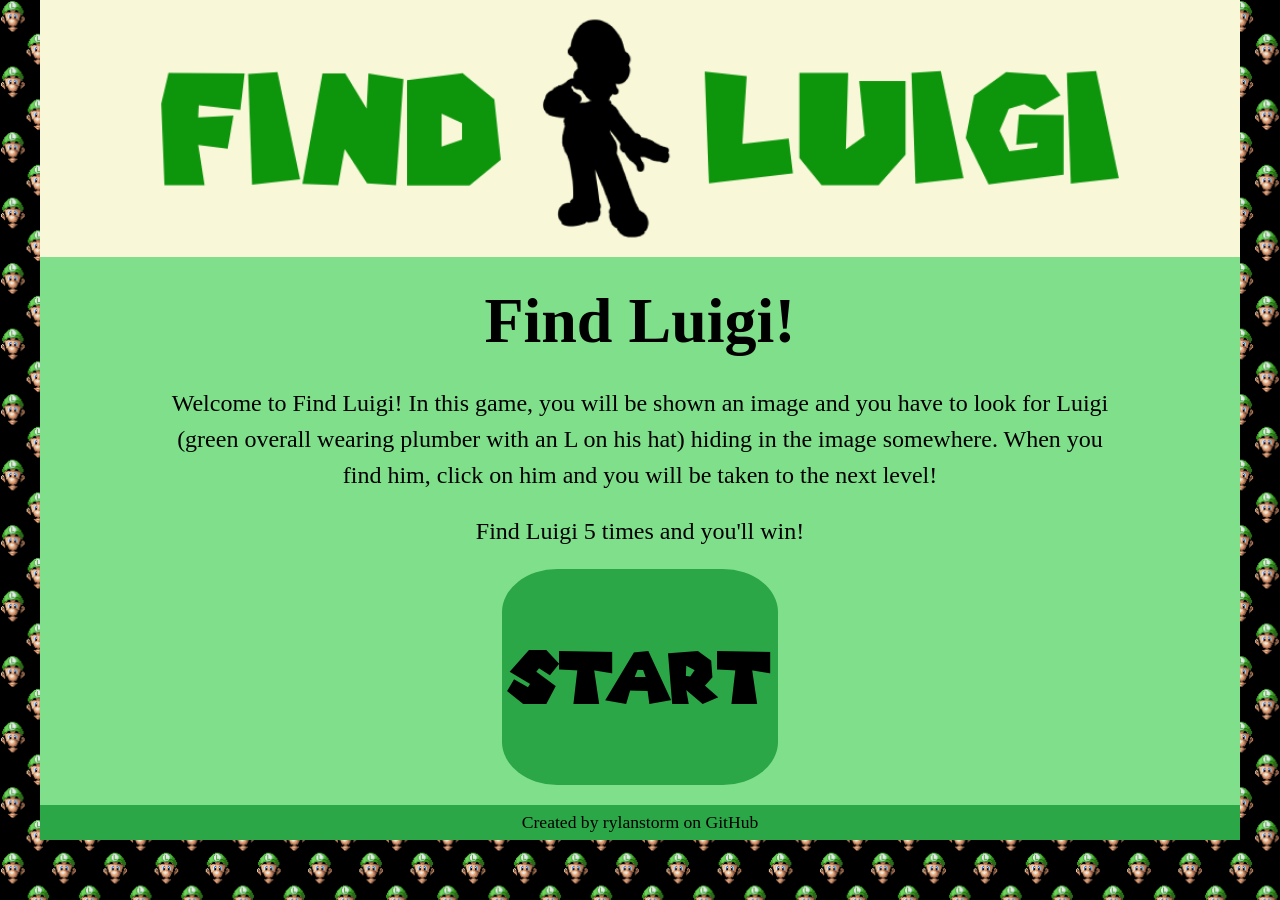
==== index.html @ 0771d49f "first commit" ====
<!DOCTYPE html>
<html>
<head>
    <!-- 
    Find Luigi Game Project
    By rylanstorm
     -->
    <meta charset="utf-8">
    <title>Find Luigi</title>
    <link href="./css/reset.css" rel="stylesheet" />
    <link href="./css/findluigistyle.css" rel="stylesheet" />
</head>

<body>
<header>
    <a href="./index.html"><img src="./photo/findluigi.png" alt="Find Luigi"></a> 
</header>
<h1>Find Luigi!</h1>
<p>
    Welcome to Find Luigi! In this game, you will be shown an image and you have to look for Luigi (green overall wearing plumber with an L on his hat) hiding in the image somewhere. When you find him, click on him and you will be taken to the next level!
</p>
<p>
    Find Luigi 5 times and you'll win!
</p>
<p id="start">
    <a href="./html/level1.html">Start</a>
</p>
<footer>Created by rylanstorm on GitHub</footer>
</body>
</html>
---- css/findluigistyle.css ----
@charset "utf-8";

@font-face {
    font-family: "Super Mario 256";
    src: url(../font/SuperMario256.ttf);
}

/* Find Luigi Main Style Sheet */

html {
    background: black;
    background-image: url(../photo/luigipattern.png);
    background-size: 4%;
}



body {
    background: rgb(127, 223, 139);
    margin-left: auto;
    margin-right: auto;
    width: 1200px;
}



header {
    background: #f8f8d8;
}

header img {
    display: block;
    margin-left: auto;
    margin-right: auto;
    width: 80%;
}

img {
    display: block;
    margin-left: auto;
    margin-right: auto;
}

li {
    background-color: rgb(44, 167, 71);
    display: block;
    font-size: 2em;
    float: left;
    text-align: center;
    width: 16.667%;
    line-height: 1.5em;
}

li a {
    color: white;
}


h1 {
    font-size: 4em;
    font-family: Tahoma;
    line-height: 2em;
    text-align: center;
}

p {
    margin: 0% 10%;
    margin-bottom: 20px;
    line-height: 1.5em;
    font-size: 1.5em;
    font-family: Tahoma;
    text-align: center;
}

p#start {
    background-color: rgb(44, 167, 71);
    margin-left: auto;
    margin-right: auto;
    width: 23%;
    border-radius: 20%;
}

p#start a {
    text-decoration: none;
    color: black;
    line-height: 3em;
    font-size: 3em;
    font-family: "Super Mario 256";
}

p#start a:active {
    color: black
}



footer {
    background-color: rgb(44, 167, 71);
    text-align: center;
    line-height: 2em;
    font-size: 1.1em;
}
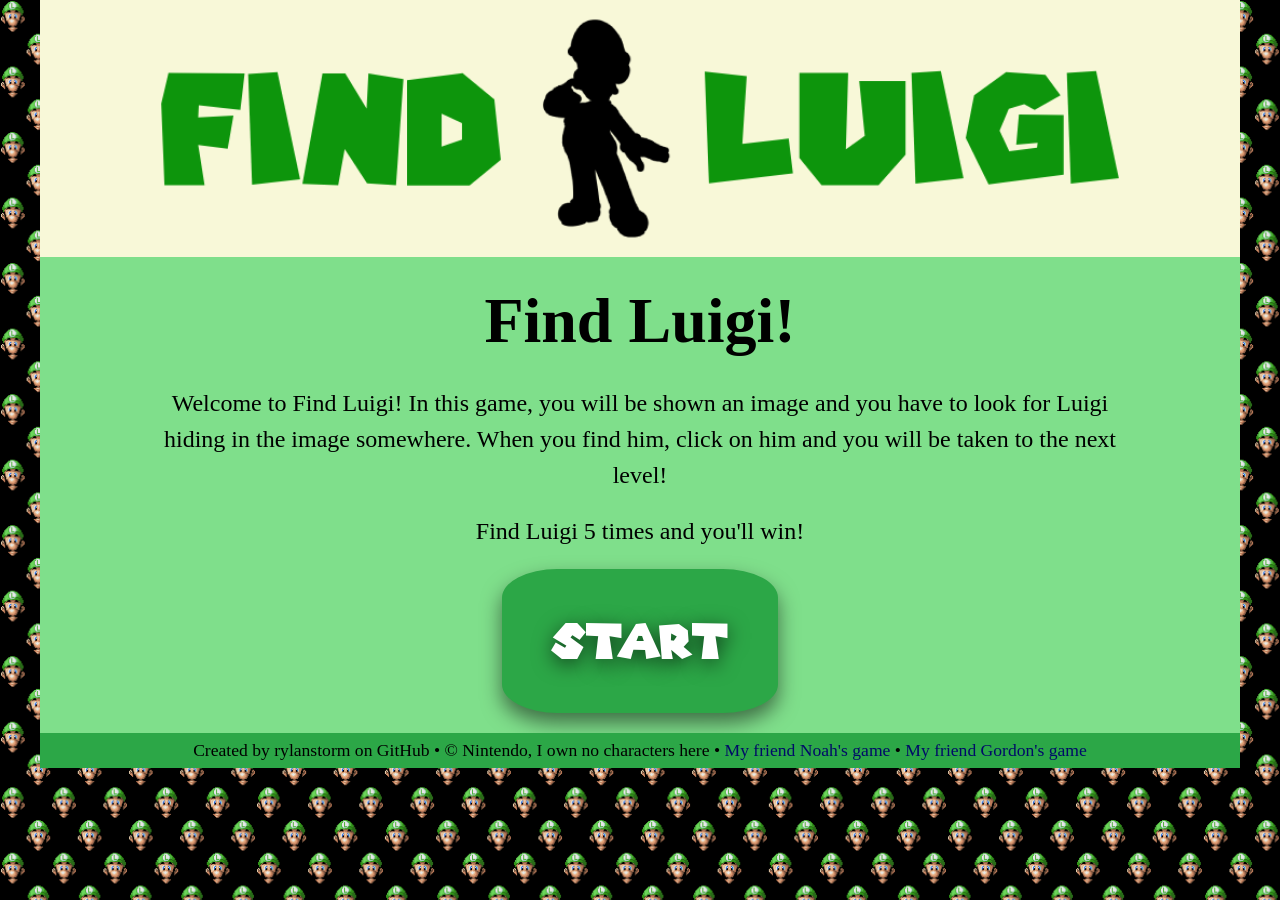
==== commit 59d0d862: "link style sheets to levels, scale them, and finish style sheet styling" ====
--- a/index.html
+++ b/index.html
@@ -1,30 +1,31 @@
 <!DOCTYPE html>
 <html>
-<head>
-    <!-- 
-    Find Luigi Game Project
-    By rylanstorm
-     -->
-    <meta charset="utf-8">
-    <title>Find Luigi</title>
-    <link href="./css/reset.css" rel="stylesheet" />
-    <link href="./css/findluigistyle.css" rel="stylesheet" />
-</head>
+    <head>
+        <!-- 
+        Find Luigi Game Project
+        By rylanstorm
+        index front page
+        -->
+        <meta charset="utf-8">
+        <title>Find Luigi</title>
+        <link href="./css/reset.css" rel="stylesheet" />
+        <link href="./css/findluigistyle.css" rel="stylesheet" />
+    </head>
+    <body>
+        <header>
+            <a href="./index.html"><img src="./photo/findluigi.png" alt="Find Luigi"></a> 
+        </header>
+        <h1>Find Luigi!</h1>
+        <p>
+            Welcome to Find Luigi! In this game, you will be shown an image and you have to look for Luigi hiding in the image somewhere. When you find him, click on him and you will be taken to the next level!
+        </p>
 
-<body>
-<header>
-    <a href="./index.html"><img src="./photo/findluigi.png" alt="Find Luigi"></a> 
-</header>
-<h1>Find Luigi!</h1>
-<p>
-    Welcome to Find Luigi! In this game, you will be shown an image and you have to look for Luigi (green overall wearing plumber with an L on his hat) hiding in the image somewhere. When you find him, click on him and you will be taken to the next level!
-</p>
-<p>
-    Find Luigi 5 times and you'll win!
-</p>
-<p id="start">
-    <a href="./html/level1.html">Start</a>
-</p>
-<footer>Created by rylanstorm on GitHub</footer>
-</body>
+        <p>
+            Find Luigi 5 times and you'll win!
+        </p>
+        <p id="start">
+            <a href="./html/level1.html">Start</a>
+        </p>
+        <footer>Created by rylanstorm on GitHub &#8226; &copy; Nintendo, I own no characters here &#8226; <a href="./index.html">My friend Noah's game</a> &#8226; <a href="./index.html">My friend Gordon's game</a></footer>
+    </body>
 </html>
--- a/css/findluigistyle.css
+++ b/css/findluigistyle.css
@@ -41,9 +41,12 @@
     margin-right: auto;
 }
 
+img#dance {
+    width: 30%;
+}
+
 li {
     background-color: rgb(44, 167, 71);
-    display: block;
     font-size: 2em;
     float: left;
     text-align: center;
@@ -58,9 +61,10 @@
 
 h1 {
     font-size: 4em;
-    font-family: Tahoma;
+    font-family: Verdana;
     line-height: 2em;
     text-align: center;
+    font-weight: bold;
 }
 
 p {
@@ -68,8 +72,18 @@
     margin-bottom: 20px;
     line-height: 1.5em;
     font-size: 1.5em;
-    font-family: Tahoma;
+    font-family: Verdana;
     text-align: center;
+}
+
+footer a {
+    text-decoration: none;
+    color: rgb(0, 10, 104)
+}
+
+footer a:hover {
+    text-decoration: underline;
+    color: rgb(0, 10, 104)
 }
 
 p#start {
@@ -78,14 +92,16 @@
     margin-right: auto;
     width: 23%;
     border-radius: 20%;
+    box-shadow: 0px 10px 20px rgba(0,0,0,.5);
 }
 
 p#start a {
     text-decoration: none;
-    color: black;
+    color: white;
     line-height: 3em;
-    font-size: 3em;
+    font-size: 2em;
     font-family: "Super Mario 256";
+    text-shadow: 0px 5px 20px rgba(0,0,0,.6);
 }
 
 p#start a:active {
@@ -99,4 +115,51 @@
     text-align: center;
     line-height: 2em;
     font-size: 1.1em;
-}+}
+
+
+/* WEGA STYLE */
+
+html#wega {
+    background: black;
+    background-image: url(../photo/wegapattern.png);
+    background-size: 4%;
+}
+
+body#wega {
+    background: rgb(215, 127, 223);
+    margin-left: auto;
+    margin-right: auto;
+    width: 1200px;
+}
+
+img#wega{
+    width: 40%;
+}
+
+p#wega {
+    background-color: rgb(147, 44, 167);
+    margin-left: auto;
+    margin-right: auto;
+    width: 23%;
+    border-radius: 20%;
+}
+
+p#wega a {
+    text-decoration: none;
+    color: black;
+    line-height: 3em;
+    font-size: 2em;
+    font-family: "Super Mario 256";
+}
+
+p#wega a:active {
+    color: black
+}
+
+footer#wega {
+    background-color: rgb(147, 44, 167);
+    text-align: center;
+    line-height: 2em;
+    font-size: 1.1em;
+}
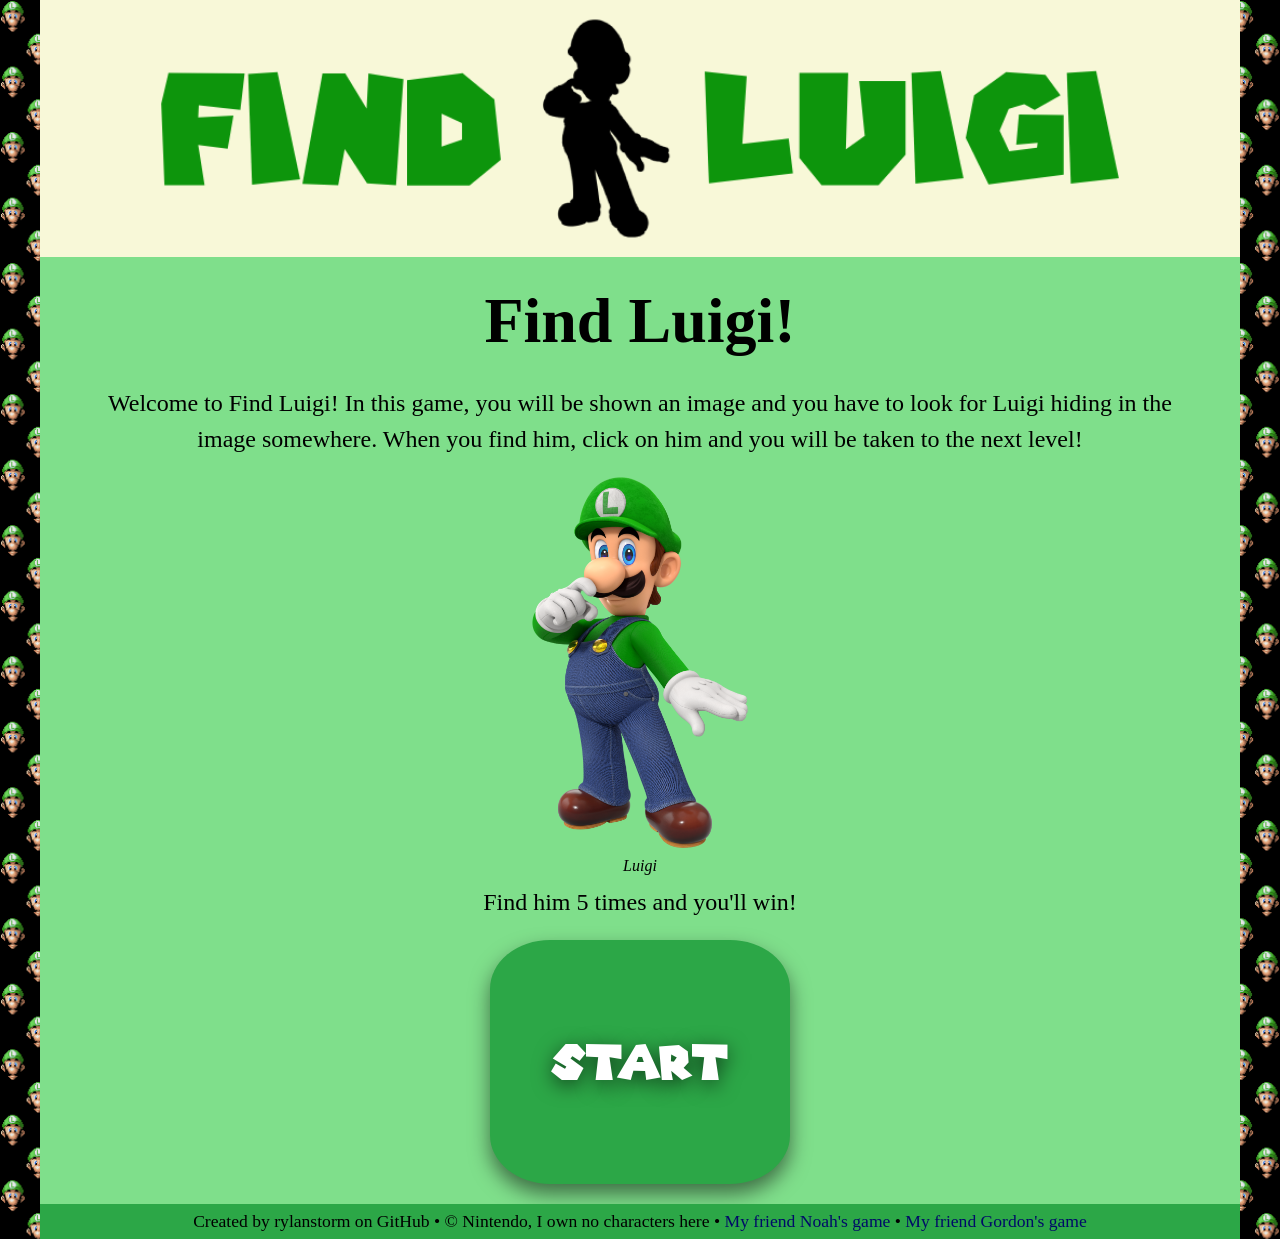
==== commit 424f20ef: "update README, tweak css (start button), add luigi photo in index" ====
--- a/index.html
+++ b/index.html
@@ -5,6 +5,7 @@
         Find Luigi Game Project
         By rylanstorm
         index front page
+        10/1/2026
         -->
         <meta charset="utf-8">
         <title>Find Luigi</title>
@@ -19,9 +20,12 @@
         <p>
             Welcome to Find Luigi! In this game, you will be shown an image and you have to look for Luigi hiding in the image somewhere. When you find him, click on him and you will be taken to the next level!
         </p>
-
+        <figure>
+            <img id="luigi" src="./photo/luigi.png" alt="Luigi" />
+            <figcaption>Luigi</figcaption>
+        </figure>
         <p>
-            Find Luigi 5 times and you'll win!
+            Find him 5 times and you'll win!
         </p>
         <p id="start">
             <a href="./html/level1.html">Start</a>
--- a/css/findluigistyle.css
+++ b/css/findluigistyle.css
@@ -5,7 +5,11 @@
     src: url(../font/SuperMario256.ttf);
 }
 
-/* Find Luigi Main Style Sheet */
+/*
+Find Luigi Main Style Sheet
+rylanstorm
+10/2/2026
+*/
 
 html {
     background: black;
@@ -45,6 +49,10 @@
     width: 30%;
 }
 
+img#luigi {
+    width: 18%;
+}
+
 li {
     background-color: rgb(44, 167, 71);
     font-size: 2em;
@@ -56,6 +64,7 @@
 
 li a {
     color: white;
+    text-decoration: none;
 }
 
 
@@ -68,12 +77,19 @@
 }
 
 p {
-    margin: 0% 10%;
+    margin: 0% 5%;
     margin-bottom: 20px;
     line-height: 1.5em;
     font-size: 1.5em;
     font-family: Verdana;
     text-align: center;
+}
+
+figcaption {
+    text-align: center;
+    padding: 10px 0px;
+    font-family: "Times New Roman";
+    font-style: italic;
 }
 
 footer a {
@@ -90,7 +106,8 @@
     background-color: rgb(44, 167, 71);
     margin-left: auto;
     margin-right: auto;
-    width: 23%;
+    padding: 50px 0px;
+    width: 25%;
     border-radius: 20%;
     box-shadow: 0px 10px 20px rgba(0,0,0,.5);
 }
@@ -105,7 +122,7 @@
 }
 
 p#start a:active {
-    color: black
+    color: white
 }
 
 
@@ -121,16 +138,11 @@
 /* WEGA STYLE */
 
 html#wega {
-    background: black;
     background-image: url(../photo/wegapattern.png);
-    background-size: 4%;
 }
 
 body#wega {
     background: rgb(215, 127, 223);
-    margin-left: auto;
-    margin-right: auto;
-    width: 1200px;
 }
 
 img#wega{
@@ -141,16 +153,19 @@
     background-color: rgb(147, 44, 167);
     margin-left: auto;
     margin-right: auto;
-    width: 23%;
+    padding: 50px 0px;
+    width: 25%;
     border-radius: 20%;
+    box-shadow: 0px 10px 20px rgba(0,0,0,.5);
 }
 
 p#wega a {
     text-decoration: none;
-    color: black;
+    color: white;
     line-height: 3em;
     font-size: 2em;
     font-family: "Super Mario 256";
+    text-shadow: 0px 5px 20px rgba(0,0,0,.6);
 }
 
 p#wega a:active {
@@ -159,7 +174,4 @@
 
 footer#wega {
     background-color: rgb(147, 44, 167);
-    text-align: center;
-    line-height: 2em;
-    font-size: 1.1em;
 }
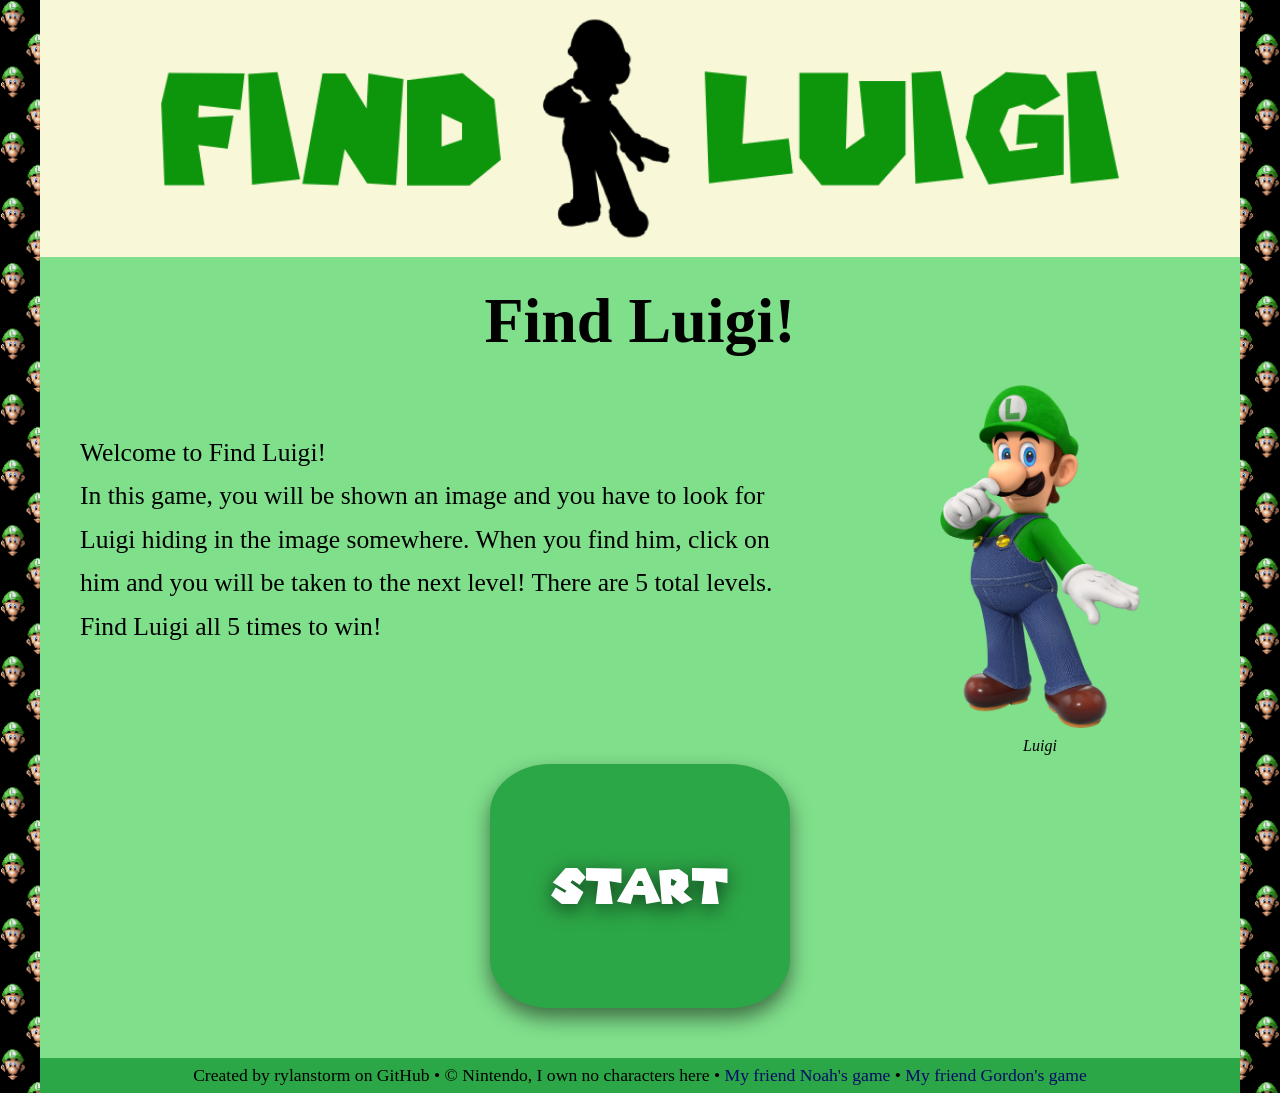
==== commit 3406ee3a: "make index a grid and tweak css" ====
--- a/index.html
+++ b/index.html
@@ -17,19 +17,22 @@
             <a href="./index.html"><img src="./photo/findluigi.png" alt="Find Luigi"></a> 
         </header>
         <h1>Find Luigi!</h1>
-        <p>
-            Welcome to Find Luigi! In this game, you will be shown an image and you have to look for Luigi hiding in the image somewhere. When you find him, click on him and you will be taken to the next level!
-        </p>
-        <figure>
-            <img id="luigi" src="./photo/luigi.png" alt="Luigi" />
-            <figcaption>Luigi</figcaption>
-        </figure>
-        <p>
-            Find him 5 times and you'll win!
-        </p>
+        <div class="row">
+            <div class="col-2-3">
+            <p id="left">
+                Welcome to Find Luigi! <br> In this game, you will be shown an image and you have to look for Luigi hiding in the image somewhere. When you find him, click on him and you will be taken to the next level! There are 5 total levels. Find Luigi all 5 times to win!
+            </p>
+            </div>
+            <div class="col-1-3">
+            <figure>
+                <img id="luigi" src="./photo/luigi.png" alt="Luigi" />
+                <figcaption>Luigi</figcaption>
+            </figure>
+            </div>
+        </div>
         <p id="start">
             <a href="./html/level1.html">Start</a>
         </p>
-        <footer>Created by rylanstorm on GitHub &#8226; &copy; Nintendo, I own no characters here &#8226; <a href="./index.html">My friend Noah's game</a> &#8226; <a href="./index.html">My friend Gordon's game</a></footer>
+        <footer>Created by rylanstorm on GitHub &#8226; &copy; Nintendo, I own no characters here &#8226; <a href="https://noah-premiumplan.github.io/A-quest-to-rob-the-king-game/">My friend Noah's game</a> &#8226; <a href="./index.html">My friend Gordon's game</a></footer>
     </body>
 </html>
--- a/css/findluigistyle.css
+++ b/css/findluigistyle.css
@@ -17,8 +17,6 @@
     background-size: 4%;
 }
 
-
-
 body {
     background: rgb(127, 223, 139);
     margin-left: auto;
@@ -28,6 +26,27 @@
 
 
 
+
+div.row {
+    clear: both;
+}
+
+div.row::after {
+   clear: both;
+   content: "";
+   display: table;
+}
+
+div[class^="col-"] {
+   float: left;
+}
+
+div.col-2-3 {width: 66.67%}
+div.col-1-3 {width: 33.33%}
+
+
+
+
 header {
     background: #f8f8d8;
 }
@@ -49,8 +68,9 @@
     width: 30%;
 }
 
+
 img#luigi {
-    width: 18%;
+    width: 50%;
 }
 
 li {
@@ -85,6 +105,13 @@
     text-align: center;
 }
 
+p#left {
+    margin-top: 1.8em;
+    line-height: 1.7em;
+    font-size: 1.6em;
+    text-align: left;
+}
+
 figcaption {
     text-align: center;
     padding: 10px 0px;
@@ -106,6 +133,7 @@
     background-color: rgb(44, 167, 71);
     margin-left: auto;
     margin-right: auto;
+    margin-bottom: 50px;
     padding: 50px 0px;
     width: 25%;
     border-radius: 20%;
@@ -135,6 +163,11 @@
 }
 
 
+
+
+
+
+
 /* WEGA STYLE */
 
 html#wega {
@@ -153,6 +186,7 @@
     background-color: rgb(147, 44, 167);
     margin-left: auto;
     margin-right: auto;
+    margin-bottom: 50px;
     padding: 50px 0px;
     width: 25%;
     border-radius: 20%;
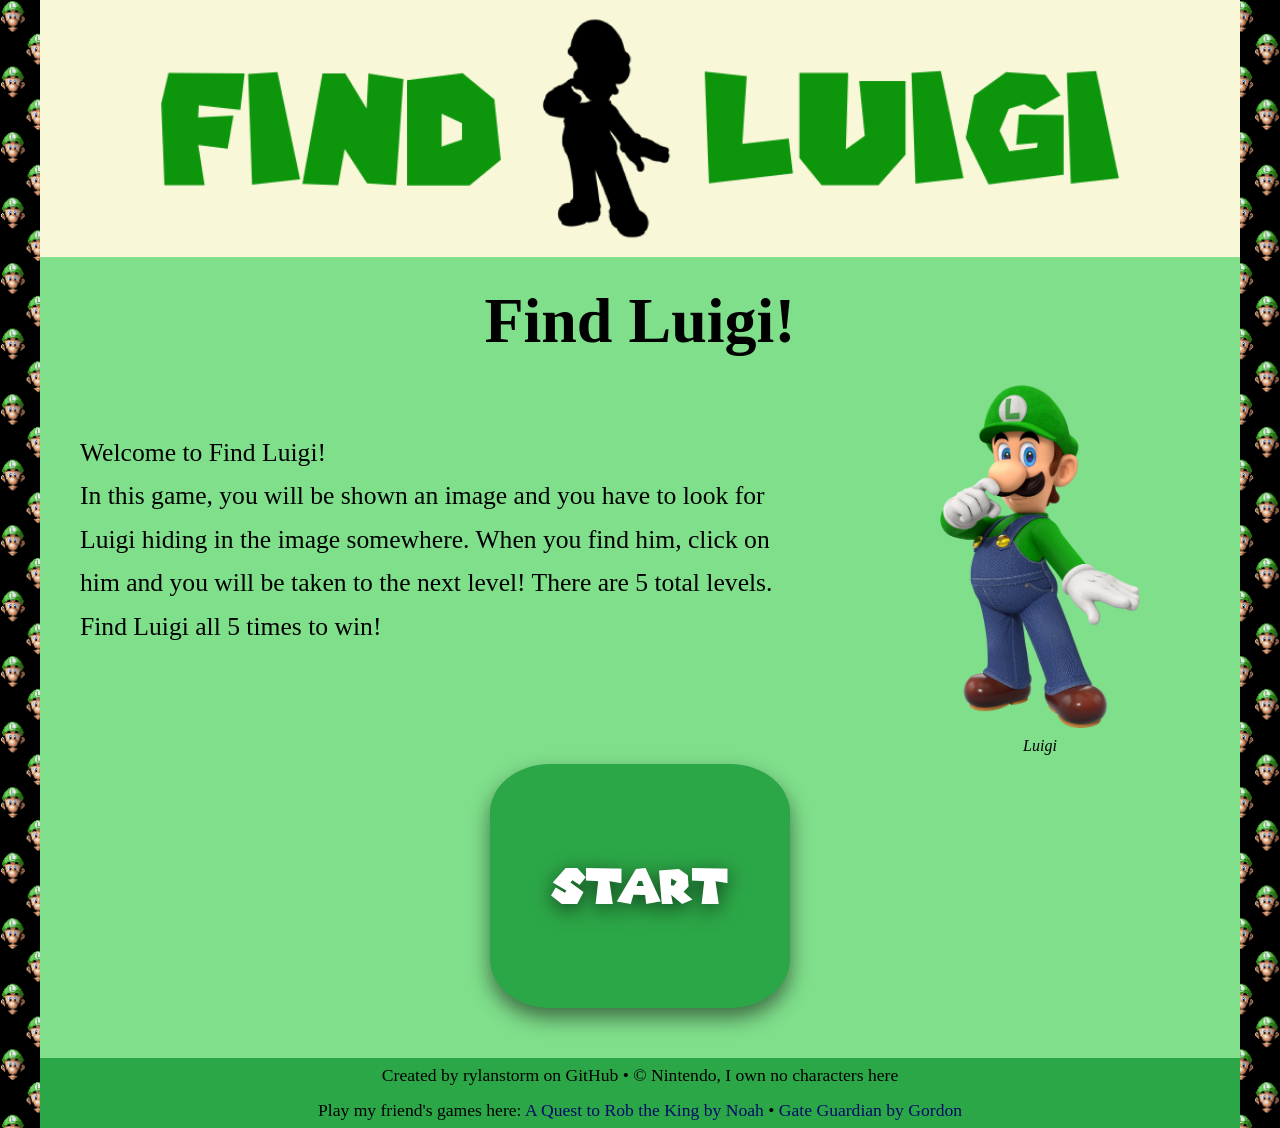
==== commit 75761b38: "link friend games" ====
--- a/index.html
+++ b/index.html
@@ -9,8 +9,8 @@
         -->
         <meta charset="utf-8">
         <title>Find Luigi</title>
-        <link href="./css/reset.css" rel="stylesheet" />
-        <link href="./css/findluigistyle.css" rel="stylesheet" />
+        <link href="./css/reset.css" rel="stylesheet">
+        <link href="./css/findluigistyle.css" rel="stylesheet">
     </head>
     <body>
         <header>
@@ -25,7 +25,7 @@
             </div>
             <div class="col-1-3">
             <figure>
-                <img id="luigi" src="./photo/luigi.png" alt="Luigi" />
+                <img id="luigi" src="./photo/luigi.png" alt="Luigi">
                 <figcaption>Luigi</figcaption>
             </figure>
             </div>
@@ -33,6 +33,6 @@
         <p id="start">
             <a href="./html/level1.html">Start</a>
         </p>
-        <footer>Created by rylanstorm on GitHub &#8226; &copy; Nintendo, I own no characters here &#8226; <a href="https://noah-premiumplan.github.io/A-quest-to-rob-the-king-game/">My friend Noah's game</a> &#8226; <a href="./index.html">My friend Gordon's game</a></footer>
+        <footer>Created by rylanstorm on GitHub &#8226; &copy; Nintendo, I own no characters here <br> Play my friend's games here: <a href="https://noah-premiumplan.github.io/A-quest-to-rob-the-king-game/">A Quest to Rob the King by Noah</a> &#8226; <a href="https://gjbarks.github.io/gate_guardian/">Gate Guardian by Gordon</a></footer>
     </body>
 </html>
--- a/css/findluigistyle.css
+++ b/css/findluigistyle.css
@@ -24,9 +24,6 @@
     width: 1200px;
 }
 
-
-
-
 div.row {
     clear: both;
 }
@@ -43,9 +40,6 @@
 
 div.col-2-3 {width: 66.67%}
 div.col-1-3 {width: 33.33%}
-
-
-
 
 header {
     background: #f8f8d8;
